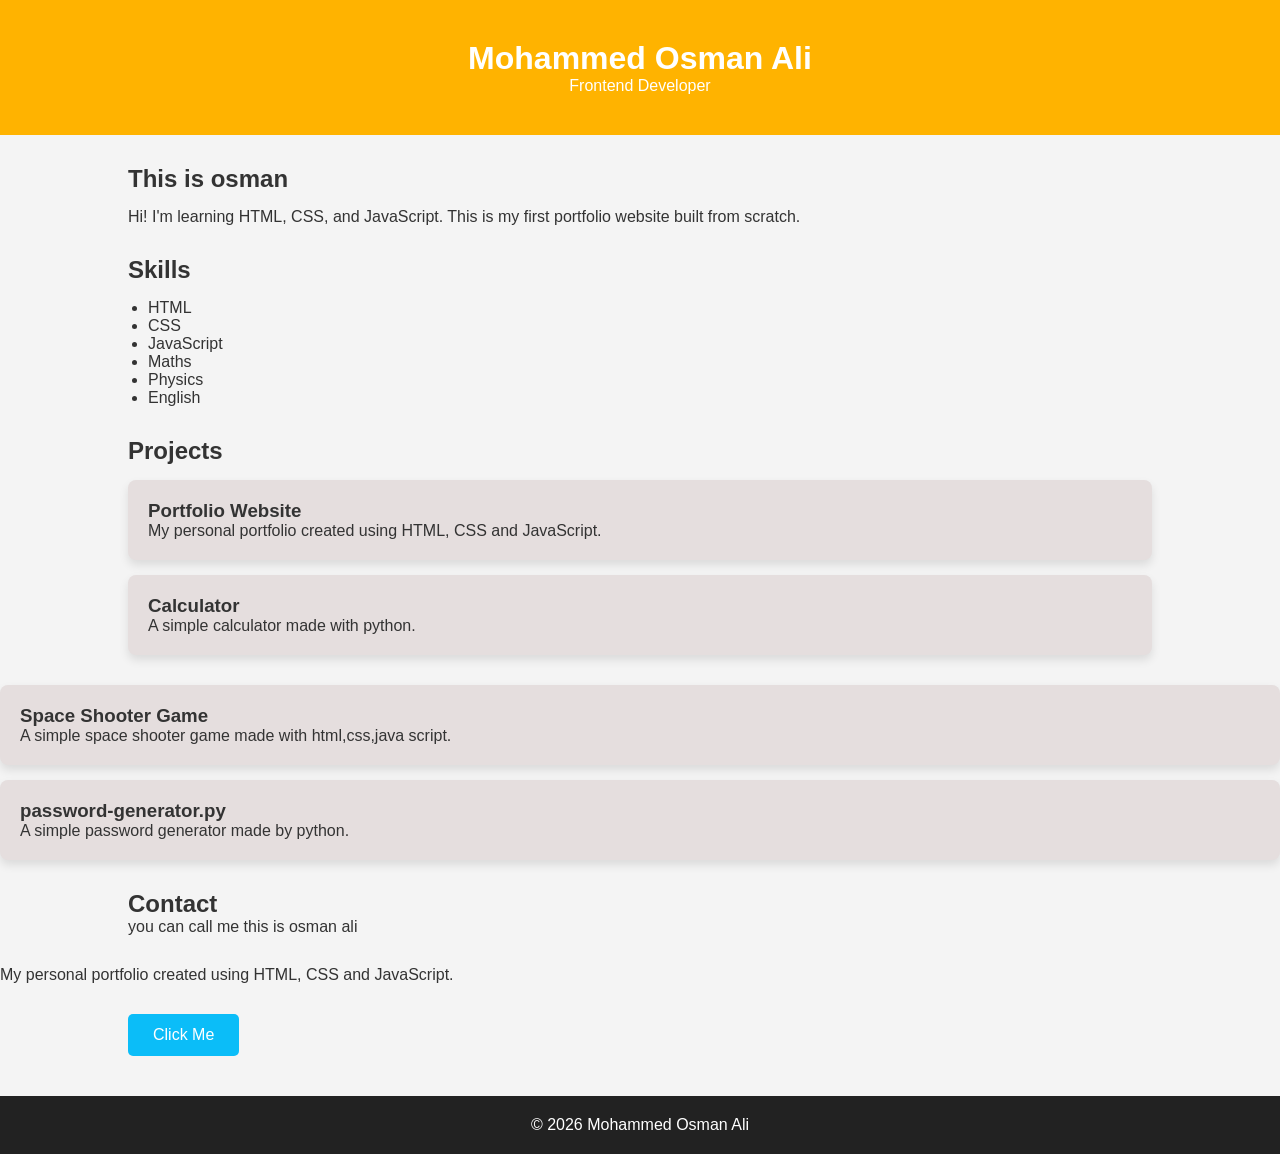
==== index.html @ c83d5302 "update all" ====
<!DOCTYPE html>
<html lang="en">
<head>
    <meta charset="UTF-8">
    <meta name="viewport" content="width=device-width, initial-scale=1.0">
    <title>My Portfolio</title>

    <!-- CSS -->
    <link rel="stylesheet" href="style.css">
</head>
<body>

    <!-- Header -->
    <header>
        <h1>Mohammed Osman Ali</h1>
        <p>Frontend Developer</p>
    </header>

    <!-- About -->
    <section id="about">
        <h2>This is osman</h2>
        <p>
            Hi! I'm learning HTML, CSS, and JavaScript.
            This is my first portfolio website built from scratch.
        </p>
    </section>

    <!-- Skills -->
    <section id="skills">
        <h2>Skills</h2>

        <ul>
            <li>HTML</li>
            <li>CSS</li>
            <li>JavaScript</li>
            <li>Maths</li>
            <li>Physics</li>
            <li>English</li>
        </ul>
    </section>

    <!-- Projects -->
    <section id="projects">
        <h2>Projects</h2>

        <div class="card">
            <h3>Portfolio Website</h3>
            <p>My personal portfolio created using HTML, CSS and JavaScript.</p>
        </div>

        <div class="card">
            <h3>Calculator</h3>
            <p>A simple calculator made with python.</p>
        </div>
    </section>

     <div class="card">
            <h3>Space Shooter Game</h3>
            <p>A simple space shooter game made with html,css,java script.</p>
        </div>
    </section>
     <div class="card">
            <h3>password-generator.py</h3>
            <p>A simple password generator made by python.</p>
     </div>
<!-- Contact  -->

    <section id="contact">
        <h1>Contact</h1>
        <p>you can call me this is osman ali</p>
    </section>
            <p>My personal portfolio created using HTML, CSS and JavaScript.</p>
        </div>


    <!-- Button -->
    <section id="contact">
        <button id="btn">Click Me</button>
    </section>

    <!-- Footer -->
    <footer>
        <p>© 2026 Mohammed Osman Ali</p>
    </footer>

    <!-- JavaScript -->
    <script src="script.js"></script>

</body>
</html>
---- style.css ----
*{
    margin:0;
    padding:0;
    box-sizing:border-box;
}

body{
    font-family:Arial, Helvetica, sans-serif;
    background:#f4f4f4;
    color:#333;
}

header{
    background:#ffb300;
    color:white;
    text-align:center;
    padding:40px;
}

section{
    width:80%;
    margin:30px auto;
}

h2{
    margin-bottom:15px;
}

ul{
    margin-left:20px;
}

.card{
    background:rgb(229, 222, 222);
    padding:20px;
    margin:15px 0;
    border-radius:8px;
    box-shadow:0 5px 10px rgba(0,0,0,0.1);
}

button{
    padding:12px 25px;
    border:none;
    background:#0bbdf8;
    color:white;
    font-size:16px;
    border-radius:5px;
    cursor:pointer;
}

button:hover{
    background:#0ad8df;
}

footer{
    background:#222;
    color:white;
    text-align:center;
    padding:20px;
    margin-top:40px;
}
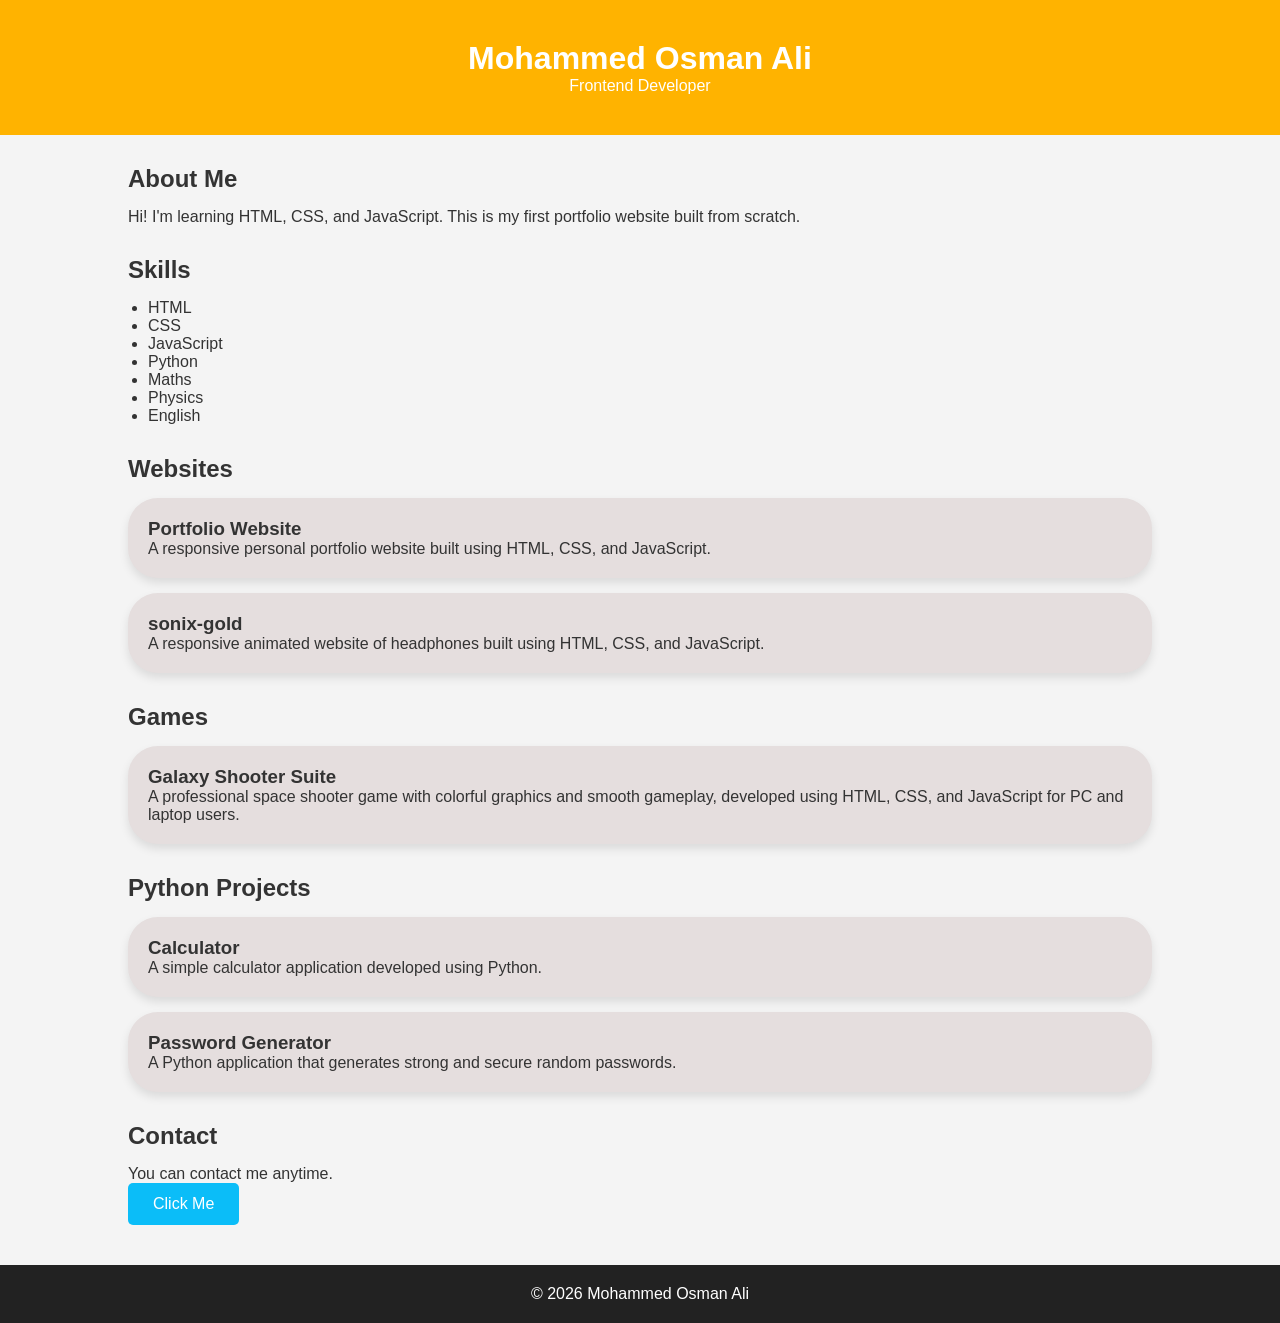
==== commit 142d8365: "update all" ====
--- a/index.html
+++ b/index.html
@@ -5,7 +5,6 @@
     <meta name="viewport" content="width=device-width, initial-scale=1.0">
     <title>My Portfolio</title>
 
-    <!-- CSS -->
     <link rel="stylesheet" href="style.css">
 </head>
 <body>
@@ -18,7 +17,7 @@
 
     <!-- About -->
     <section id="about">
-        <h2>This is osman</h2>
+        <h2>About Me</h2>
         <p>
             Hi! I'm learning HTML, CSS, and JavaScript.
             This is my first portfolio website built from scratch.
@@ -33,48 +32,58 @@
             <li>HTML</li>
             <li>CSS</li>
             <li>JavaScript</li>
+            <li>Python</li>
             <li>Maths</li>
             <li>Physics</li>
             <li>English</li>
         </ul>
     </section>
 
-    <!-- Projects -->
-    <section id="projects">
-        <h2>Projects</h2>
+    <!-- Websites -->
+    <section id="websites">
+        <h2>Websites</h2>
 
         <div class="card">
             <h3>Portfolio Website</h3>
-            <p>My personal portfolio created using HTML, CSS and JavaScript.</p>
+            <p>A responsive personal portfolio website built using HTML, CSS, and JavaScript.</p>
         </div>
 
         <div class="card">
-            <h3>Calculator</h3>
-            <p>A simple calculator made with python.</p>
+            <h3>sonix-gold</h3>
+            <p>A responsive animated website of headphones built using HTML, CSS, and JavaScript.</p>
         </div>
     </section>
 
-     <div class="card">
-            <h3>Space Shooter Game</h3>
-            <p>A simple space shooter game made with html,css,java script.</p>
+    <!-- Games -->
+    <section id="games">
+        <h2>Games</h2>
+
+        <div class="card">
+            <h3>Galaxy Shooter Suite</h3>
+            <p>A professional space shooter game with colorful graphics and smooth gameplay, developed using HTML, CSS, and JavaScript for PC and laptop users.</p>
         </div>
     </section>
-     <div class="card">
-            <h3>password-generator.py</h3>
-            <p>A simple password generator made by python.</p>
-     </div>
-<!-- Contact  -->
 
-    <section id="contact">
-        <h1>Contact</h1>
-        <p>you can call me this is osman ali</p>
-    </section>
-            <p>My personal portfolio created using HTML, CSS and JavaScript.</p>
+    <!-- Python Projects -->
+    <section id="python-projects">
+        <h2>Python Projects</h2>
+
+        <div class="card">
+            <h3>Calculator</h3>
+            <p>A simple calculator application developed using Python.</p>
         </div>
 
+        <div class="card">
+            <h3>Password Generator</h3>
+            <p>A Python application that generates strong and secure random passwords.</p>
+        </div>
+    </section>
 
-    <!-- Button -->
+    <!-- Contact -->
     <section id="contact">
+        <h2>Contact</h2>
+        <p>You can contact me anytime.</p>
+
         <button id="btn">Click Me</button>
     </section>
 
@@ -83,7 +92,6 @@
         <p>© 2026 Mohammed Osman Ali</p>
     </footer>
 
-    <!-- JavaScript -->
     <script src="script.js"></script>
 
 </body>
--- a/style.css
+++ b/style.css
@@ -27,14 +27,14 @@
 }
 
 ul{
-    margin-left:20px;
+    padding-left:20px;
 }
 
 .card{
-    background:rgb(229, 222, 222);
+    background:rgb(229,222,222);
     padding:20px;
     margin:15px 0;
-    border-radius:8px;
+    border-radius:30px;
     box-shadow:0 5px 10px rgba(0,0,0,0.1);
 }
 
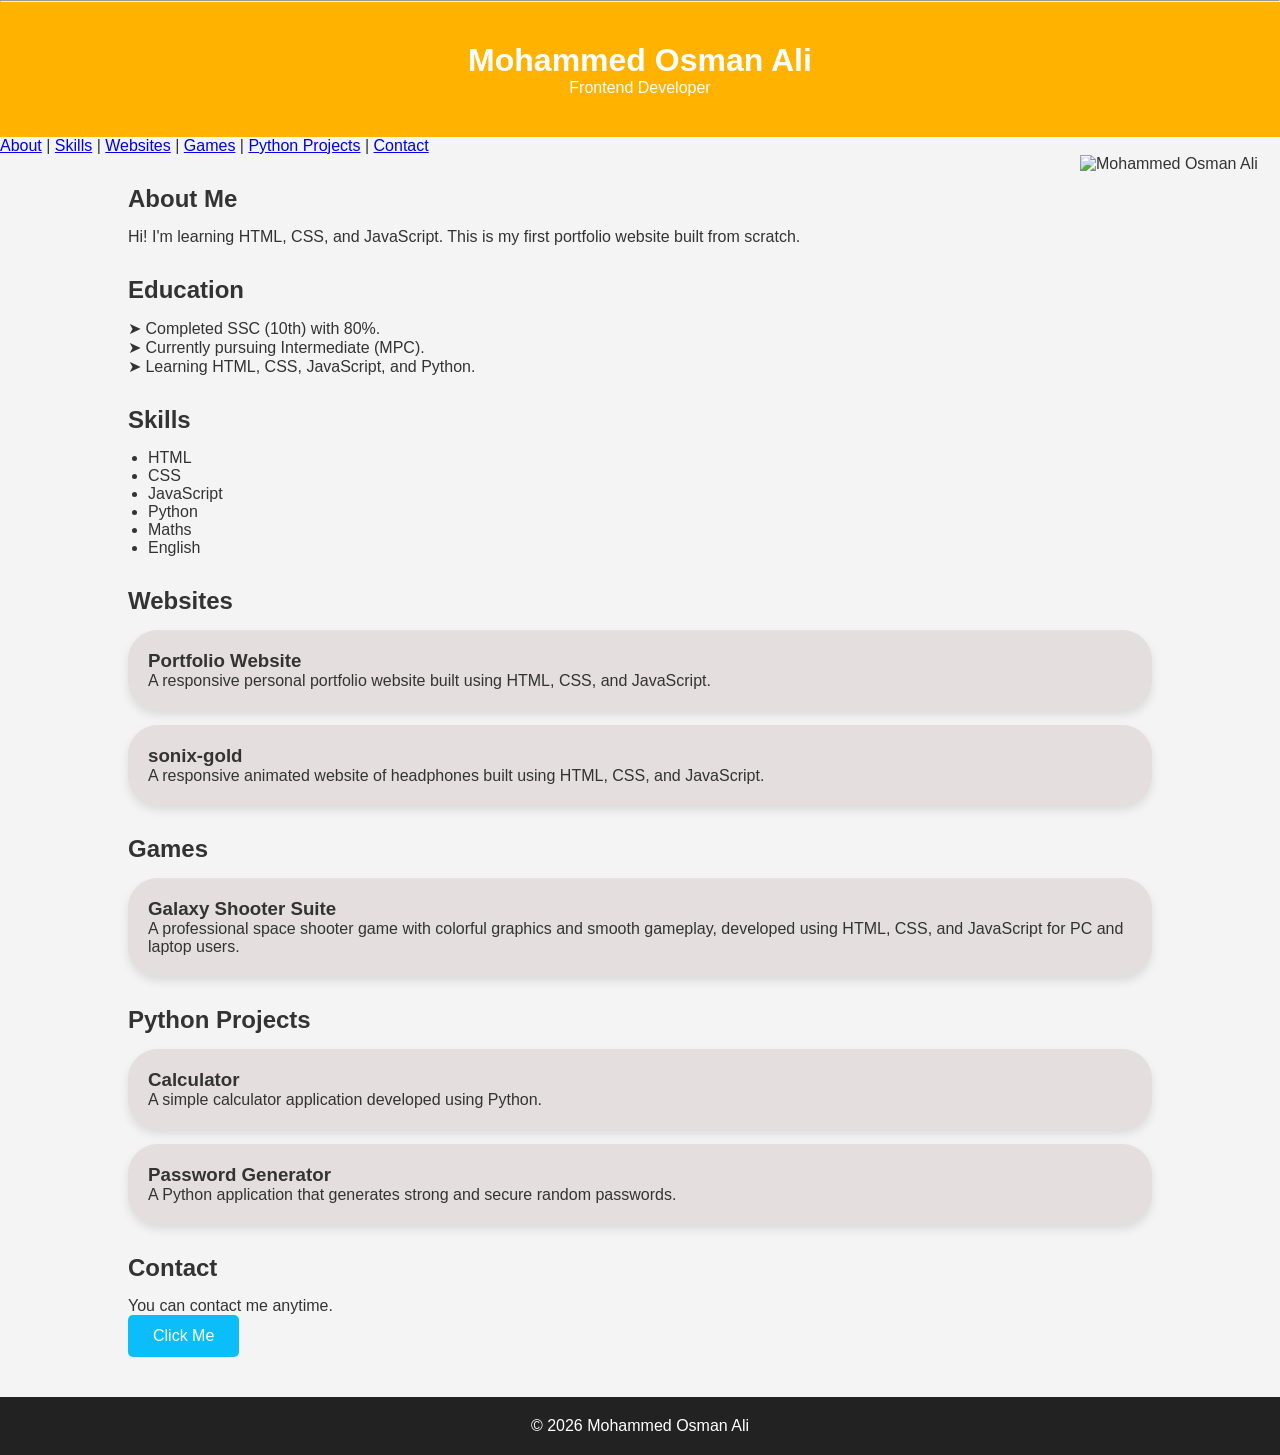
==== commit 63772f13: "update html" ====
--- a/index.html
+++ b/index.html
@@ -7,6 +7,9 @@
 
     <link rel="stylesheet" href="style.css">
 </head>
+
+<hr>
+
 <body>
 
     <!-- Header -->
@@ -15,6 +18,18 @@
         <p>Frontend Developer</p>
     </header>
 
+    <!--Navigation-->
+    <nav>
+    <a href="#about">About</a> |
+    <a href="#skills">Skills</a> |
+    <a href="#websites">Websites</a> |
+    <a href="#games">Games</a> |
+    <a href="#python-projects">Python Projects</a> |
+    <a href="#contact">Contact</a>
+</nav>
+
+<img src="https://i.imgur.com/ptKxDeH.jpeg" alt="Mohammed Osman Ali" width="200" style="float: right; margin-left: 20px;">
+
     <!-- About -->
     <section id="about">
         <h2>About Me</h2>
@@ -22,6 +37,18 @@
             Hi! I'm learning HTML, CSS, and JavaScript.
             This is my first portfolio website built from scratch.
         </p>
+    </section>
+
+    <!-- Education -->
+    <section id="education">
+       <h2>Education</h2>
+
+<p>➤ Completed SSC (10th) with 80%.</p>
+
+<p>➤ Currently pursuing Intermediate (MPC).</p>
+
+<p>➤ Learning HTML, CSS, JavaScript, and Python.</p>
+
     </section>
 
     <!-- Skills -->
@@ -34,7 +61,6 @@
             <li>JavaScript</li>
             <li>Python</li>
             <li>Maths</li>
-            <li>Physics</li>
             <li>English</li>
         </ul>
     </section>
@@ -95,4 +121,6 @@
     <script src="script.js"></script>
 
 </body>
-</html>+</html>
+
+
--- a/style.css
+++ b/style.css
@@ -58,4 +58,4 @@
     text-align:center;
     padding:20px;
     margin-top:40px;
-}+}
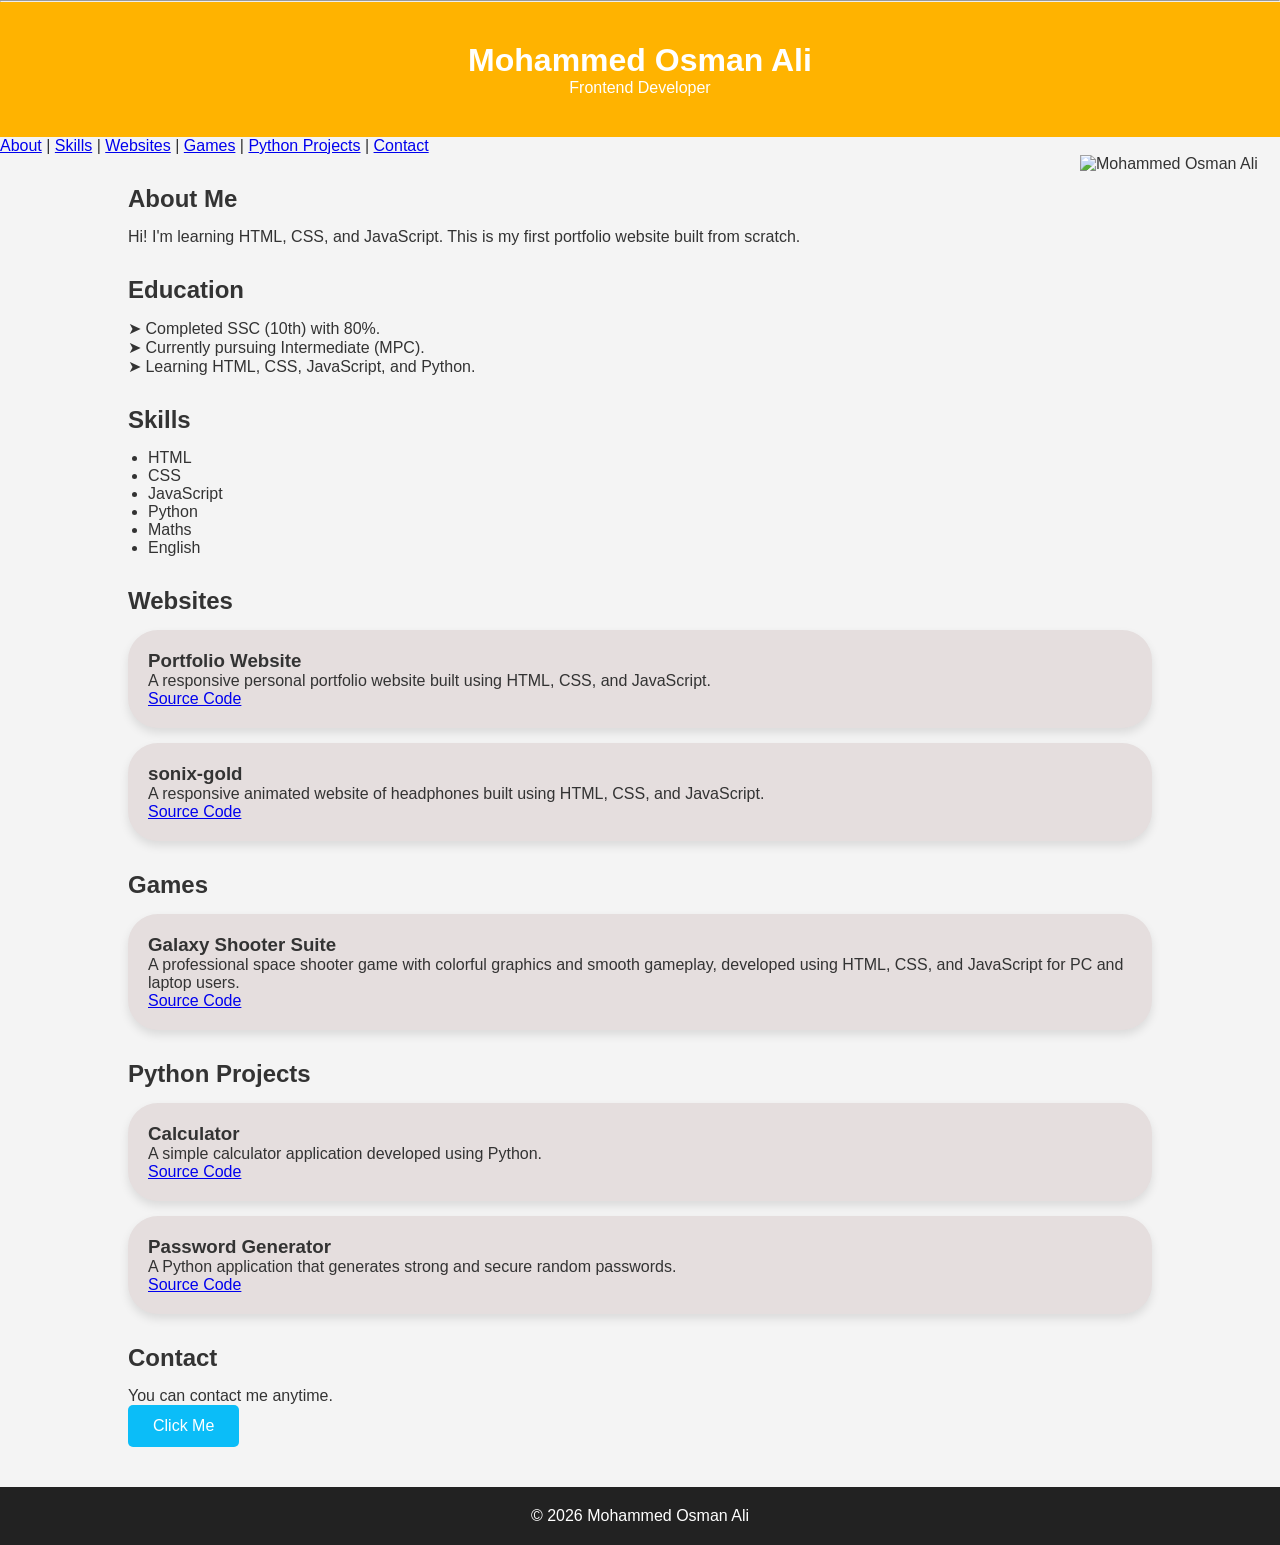
==== commit 210ff49c: "update html" ====
--- a/index.html
+++ b/index.html
@@ -72,11 +72,16 @@
         <div class="card">
             <h3>Portfolio Website</h3>
             <p>A responsive personal portfolio website built using HTML, CSS, and JavaScript.</p>
+
+            <a href="https://github.com/osmanalimohammed201-dev/Testing-Portfolio.git" target="_blank">Source Code</a>
+
         </div>
 
         <div class="card">
             <h3>sonix-gold</h3>
             <p>A responsive animated website of headphones built using HTML, CSS, and JavaScript.</p>
+
+            <a href="https://github.com/osmanalimohammed201-dev/sonix-gold.git" target="_blank">Source Code</a>
         </div>
     </section>
 
@@ -87,6 +92,8 @@
         <div class="card">
             <h3>Galaxy Shooter Suite</h3>
             <p>A professional space shooter game with colorful graphics and smooth gameplay, developed using HTML, CSS, and JavaScript for PC and laptop users.</p>
+
+            <a href="https://github.com/osmanalimohammed201-dev/-galaxy-shooter-suite.git" target="_blank">Source Code</a>
         </div>
     </section>
 
@@ -97,11 +104,13 @@
         <div class="card">
             <h3>Calculator</h3>
             <p>A simple calculator application developed using Python.</p>
+            <a href="https://github.com/osmanalimohammed201-dev/Python-Calculator.git" target="_blank">Source Code</a>
         </div>
 
         <div class="card">
             <h3>Password Generator</h3>
             <p>A Python application that generates strong and secure random passwords.</p>
+            <a href="https://github.com/osmanalimohammed201-dev/Python-Password-Generator.git" target="_blank">Source Code</a>
         </div>
     </section>
 
@@ -122,5 +131,3 @@
 
 </body>
 </html>
-
-
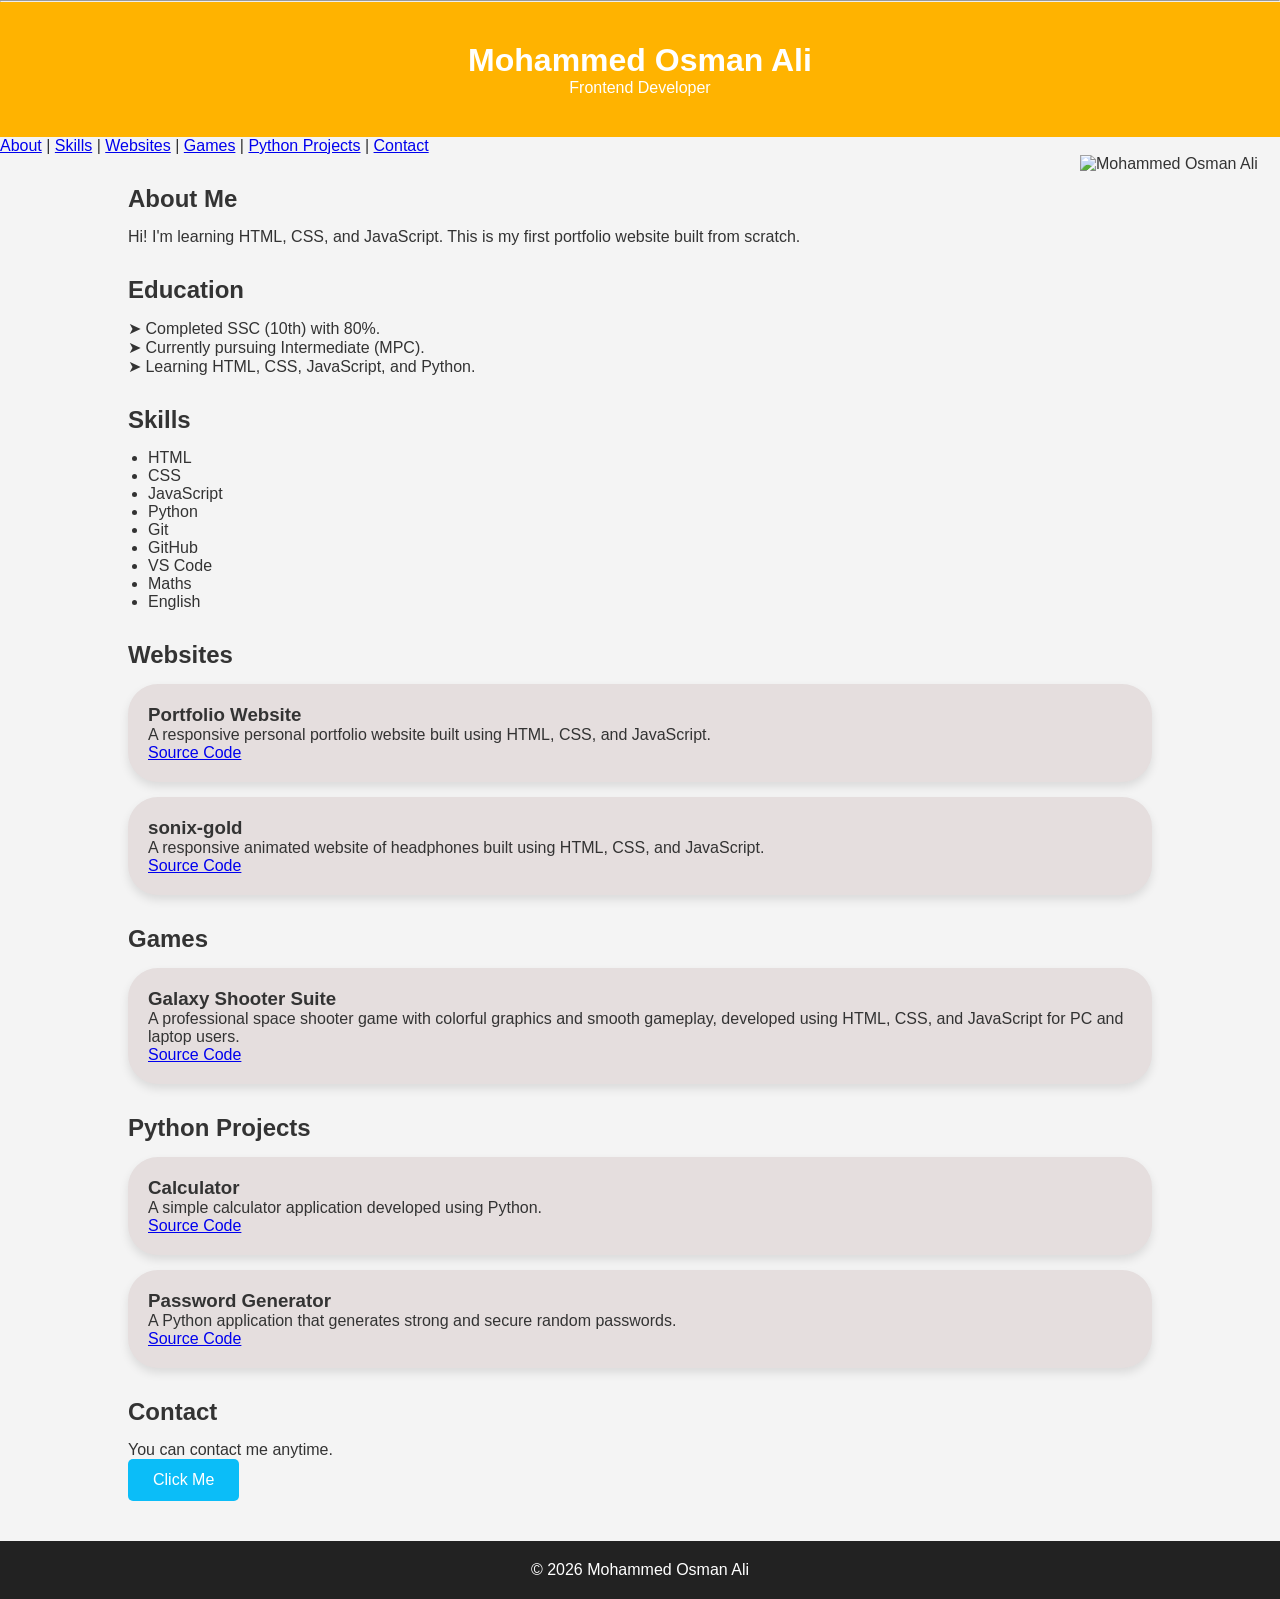
==== commit 7bbc1158: "add skills" ====
--- a/index.html
+++ b/index.html
@@ -60,6 +60,9 @@
             <li>CSS</li>
             <li>JavaScript</li>
             <li>Python</li>
+            <li>Git</li>
+            <li>GitHub</li>
+            <li>VS Code</li>
             <li>Maths</li>
             <li>English</li>
         </ul>
@@ -104,13 +107,14 @@
         <div class="card">
             <h3>Calculator</h3>
             <p>A simple calculator application developed using Python.</p>
-            <a href="https://github.com/osmanalimohammed201-dev/Python-Calculator.git" target="_blank">Source Code</a>
+            <a href="https://github.com/osmanalimohammed201-dev/calculator.py.git" target="_blank">Source Code</a>
+           
         </div>
 
         <div class="card">
             <h3>Password Generator</h3>
             <p>A Python application that generates strong and secure random passwords.</p>
-            <a href="https://github.com/osmanalimohammed201-dev/Python-Password-Generator.git" target="_blank">Source Code</a>
+            <a href="https://github.com/osmanalimohammed201-dev/password-generator.py.git" target="_blank">Source Code</a>
         </div>
     </section>
 
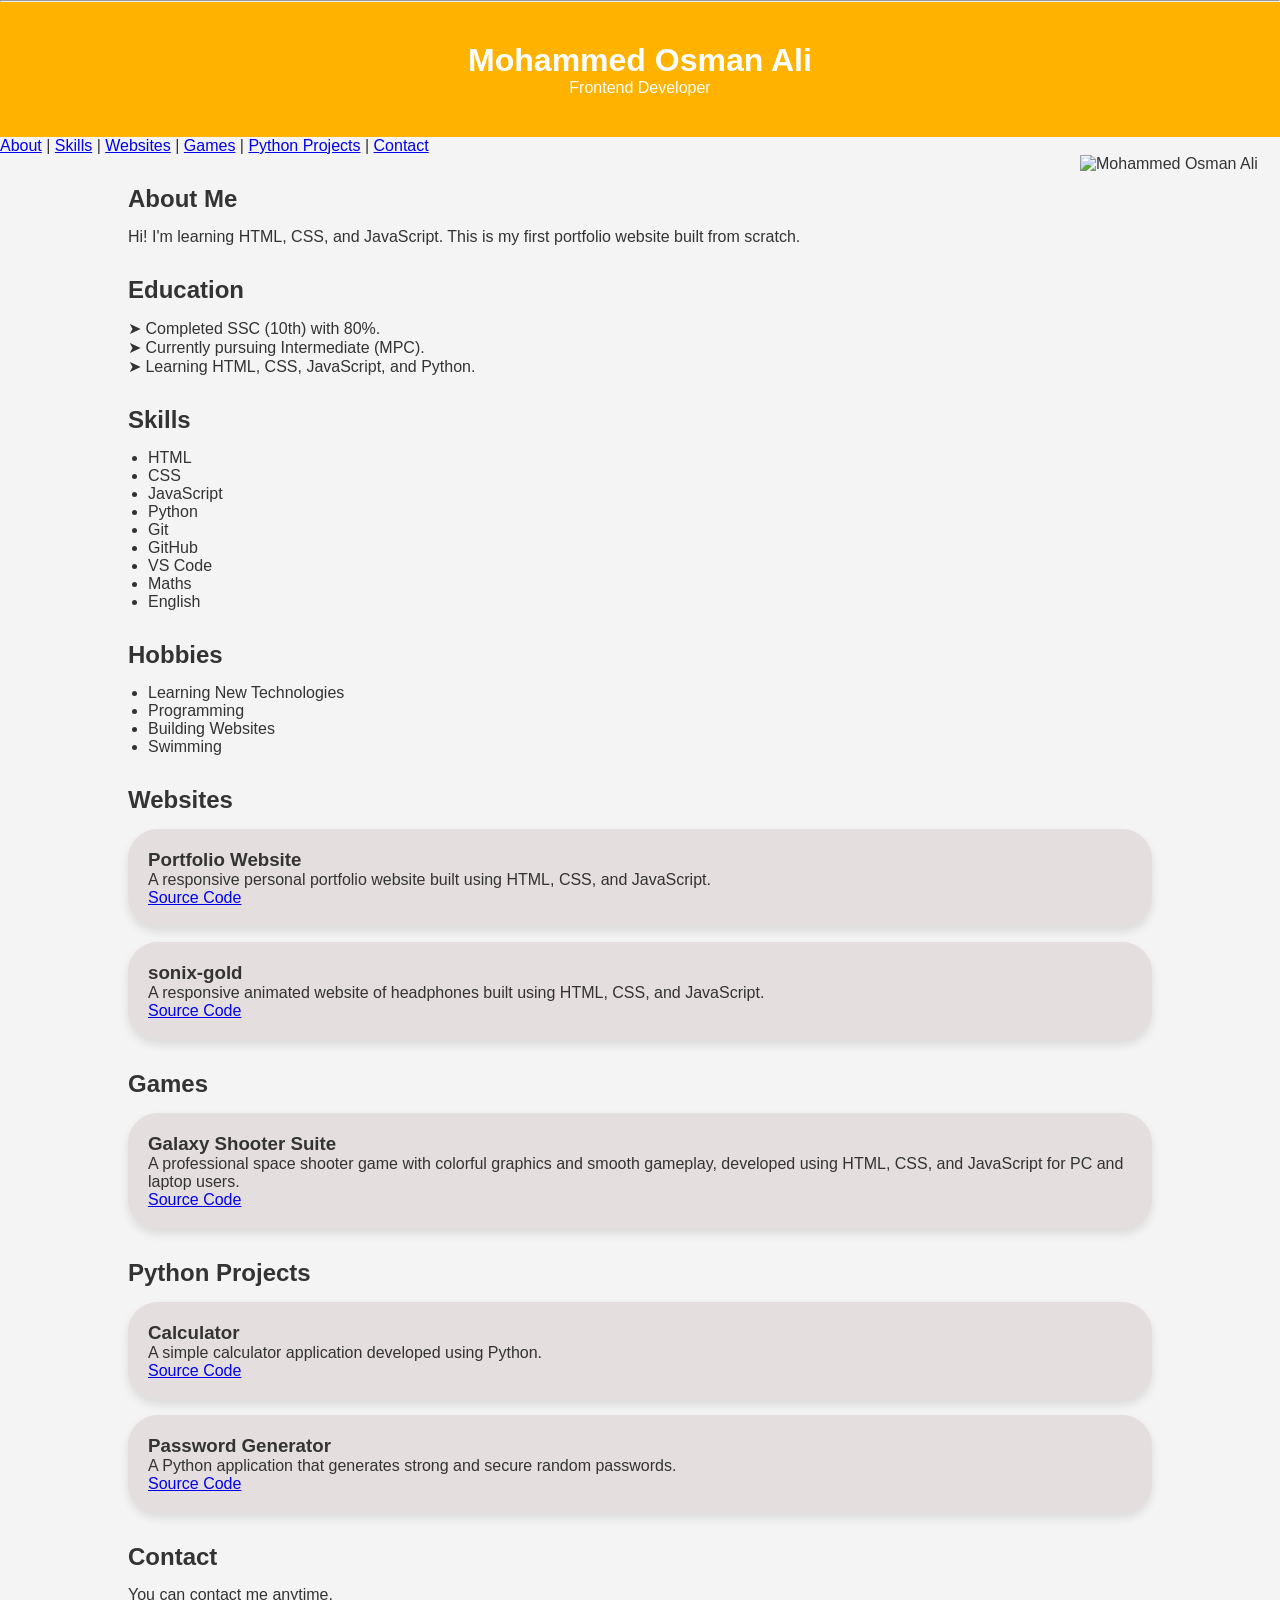
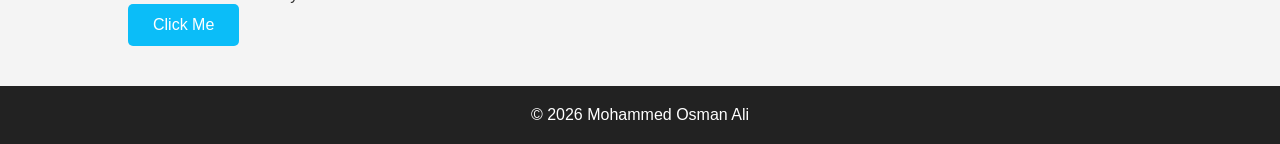
==== commit ed15a19b: "update html" ====
--- a/index.html
+++ b/index.html
@@ -68,6 +68,17 @@
         </ul>
     </section>
 
+    <!--Hobbies-->
+    <section id="hobbies">
+        <h2>Hobbies</h2>
+        <ul>
+            <li>Learning New Technologies</li>
+            <li>Programming</li>
+            <li>Building Websites</li>
+            <li>Swimming</li>
+        </ul>
+    </section>
+
     <!-- Websites -->
     <section id="websites">
         <h2>Websites</h2>
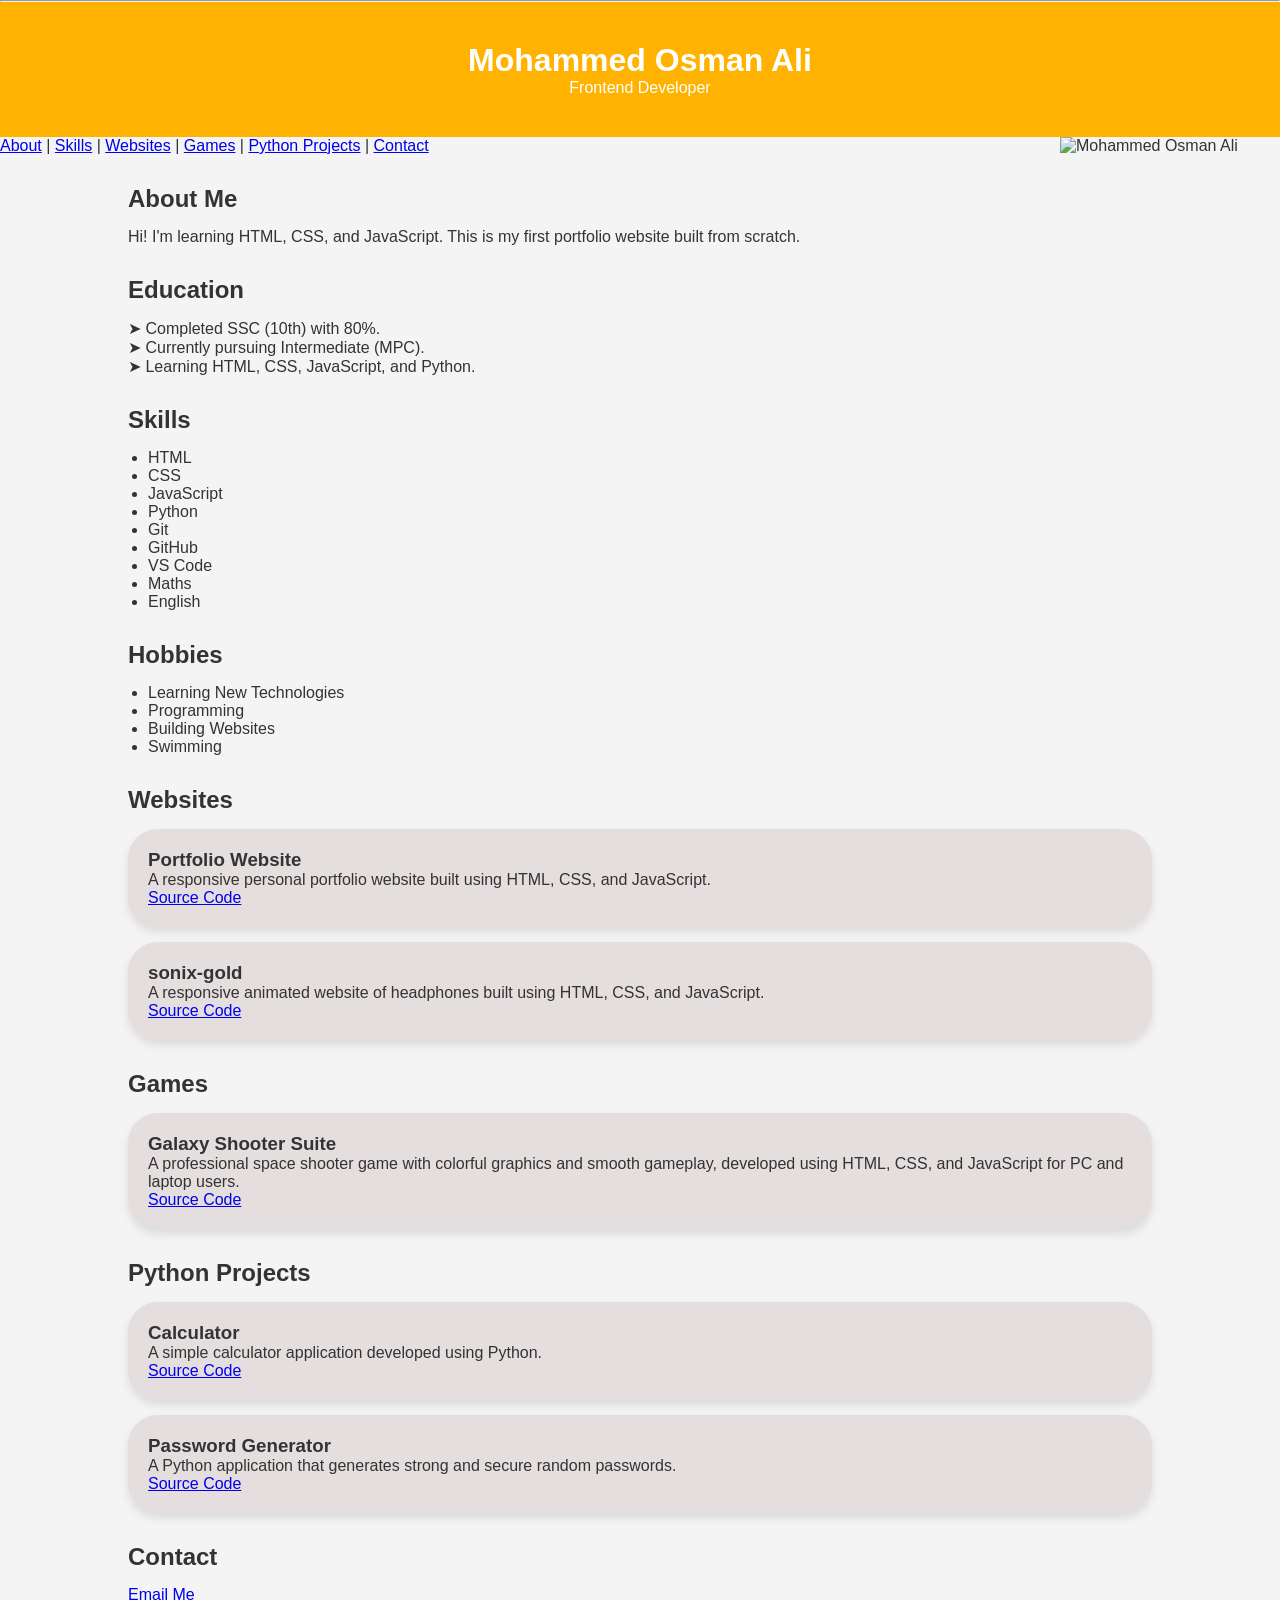
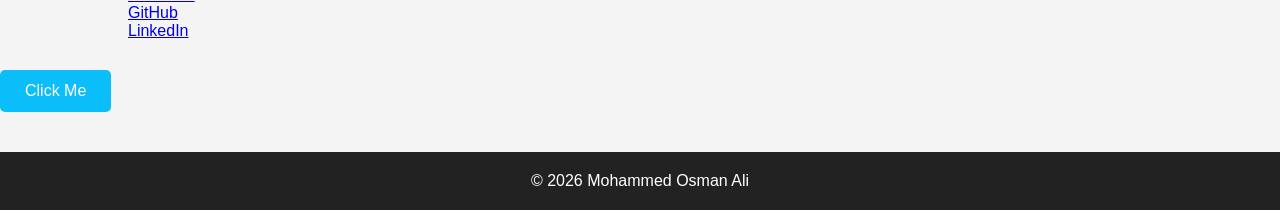
==== commit c884f675: "update html" ====
--- a/index.html
+++ b/index.html
@@ -26,9 +26,8 @@
     <a href="#games">Games</a> |
     <a href="#python-projects">Python Projects</a> |
     <a href="#contact">Contact</a>
+    <img src="https://i.imgur.com/ptKxDeH.jpeg" alt="Mohammed Osman Ali" width="200" style="float: right; margin-right: 20px;">
 </nav>
-
-<img src="https://i.imgur.com/ptKxDeH.jpeg" alt="Mohammed Osman Ali" width="200" style="float: right; margin-left: 20px;">
 
     <!-- About -->
     <section id="about">
@@ -130,9 +129,24 @@
     </section>
 
     <!-- Contact -->
-    <section id="contact">
-        <h2>Contact</h2>
-        <p>You can contact me anytime.</p>
+    
+        <section id="contact">
+
+<h2>Contact</h2>
+
+<p>
+    <a href="mailto:osmanalimohammed201@gmail.com">Email Me</a>
+</p>
+
+<p>
+    <a href="https://github.com/osmanalimohammed201-dev" target="_blank">GitHub</a>
+</p>
+
+<p>
+    <a href="https://www.linkedin.com/in/mohammed-osman-ali" target="_blank">LinkedIn</a>
+</p>
+
+</section>
 
         <button id="btn">Click Me</button>
     </section>
